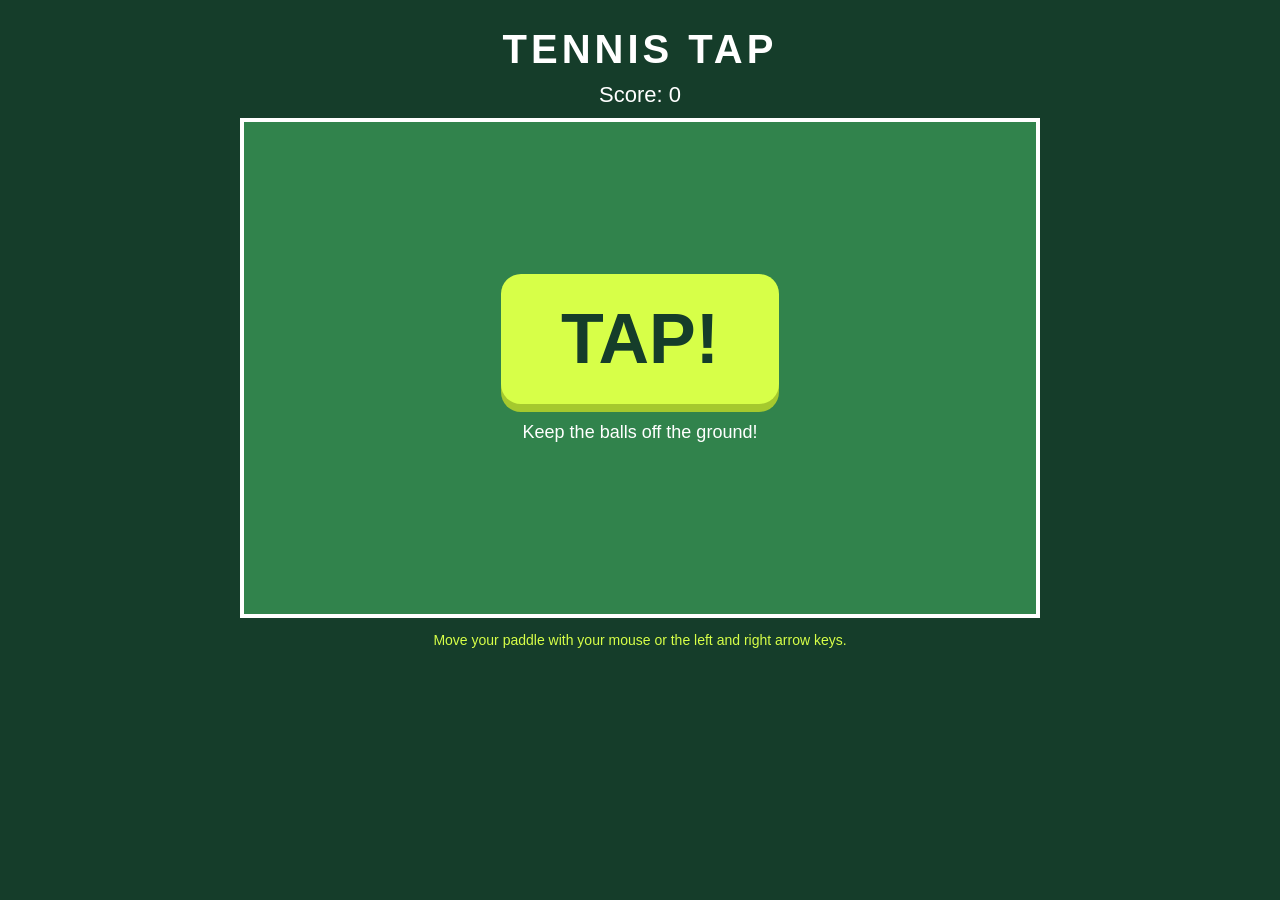
==== pages/fullgame.html @ c1b69284 "Add files via upload" ====
<!DOCTYPE html>
<html lang="en">
  <head>
    <meta charset="UTF-8" />
    <meta name="viewport" content="width=device-width, initial-scale=1.0" />
    <title>Tennis Tap</title>
    <link rel="stylesheet" href="../assets/styles/styles.css" />
  </head>
  <body>
    <div class="game-container">
      <h1>TENNIS TAP</h1>

      <div class="score">Score: <span id="score">0</span></div>

      <div id="home-screen">
        <button id="tap-button">TAP!</button>
        <p>Keep the balls off the ground!</p>
      </div>

      <canvas id="game-board" width="800" height="500"></canvas>

      <div id="game-over">
        <h2>GAME OVER!</h2>
        <p>Your score: <span id="final-score">0</span></p>
        <button id="restart-button">PLAY AGAIN</button>
      </div>

      <p class="instructions">
        Move your paddle with your mouse or the left and right arrow keys.
      </p>
    </div>

    <script src="../assets/scripts/game-script.js"></script>
  </body>
</html>
---- assets/styles/styles.css ----
body {
  margin: 0;
  font-family: Arial, sans-serif;
  background: #153d2a;
  color: white;
  text-align: center;
}

.game-container {
  width: 800px;
  max-width: 95%;
  margin: 25px auto;
}

h1 {
  font-size: 40px;
  letter-spacing: 4px;
  margin-bottom: 10px;
}

.score {
  font-size: 22px;
  margin: 10px;
}

#game-board {
  display: none;
  width: 100%;
  height: auto;
  background: #31834c;
  border: 4px solid white;
  box-sizing: border-box;
}

#home-screen {
  height: 500px;
  background: #31834c;
  border: 4px solid white;
  display: flex;
  flex-direction: column;
  justify-content: center;
  align-items: center;
  box-sizing: border-box;
}

#tap-button {
  font-size: 70px;
  font-weight: bold;
  color: #153d2a;
  background: #d7ff48;
  border: none;
  border-radius: 20px;
  padding: 25px 60px;
  cursor: pointer;
  box-shadow: 0 8px #a5c92e;
}

#tap-button:hover {
  transform: scale(1.05);
}

#home-screen p {
  font-size: 18px;
}

#game-over {
  display: none;
  background: #31834c;
  border: 4px solid white;
  padding: 50px 10px;
  box-sizing: border-box;
}

#game-over h2 {
  font-size: 38px;
}

#restart-button {
  padding: 15px 25px;
  font-size: 18px;
  font-weight: bold;
  background: #d7ff48;
  border: none;
  border-radius: 8px;
  cursor: pointer;
}

.instructions {
  font-size: 14px;
  color: #d7ff48;
}
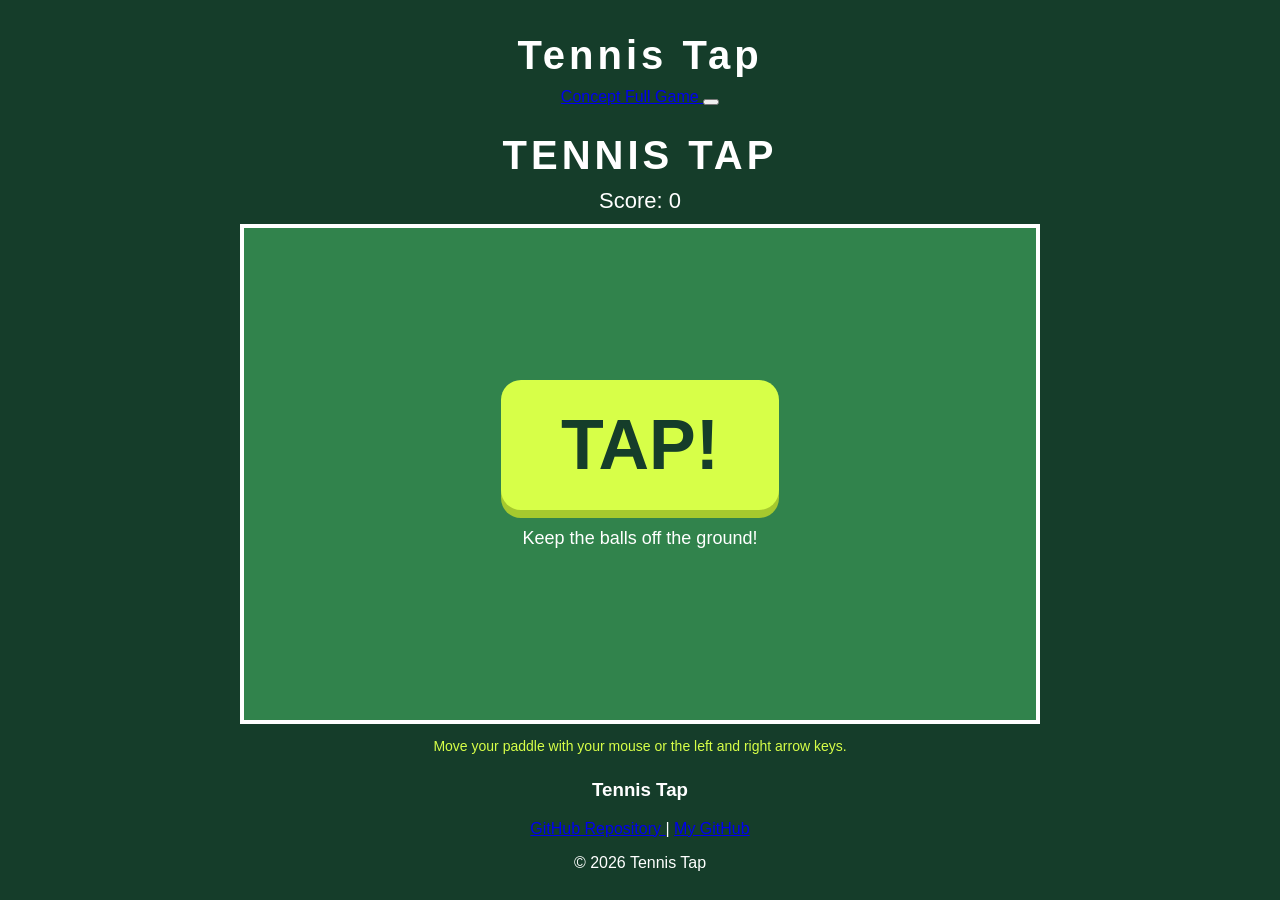
==== commit c9bf6465: "Add files via upload" ====
--- a/pages/fullgame.html
+++ b/pages/fullgame.html
@@ -7,6 +7,25 @@
     <link rel="stylesheet" href="../assets/styles/styles.css" />
   </head>
   <body>
+
+    <nav>
+      <h1>
+        <i class="bi bi-circle-fill"></i>
+        Tennis Tap
+      </h1>
+
+      <a href="../index.html"> Concept </a>
+
+      <a href="../pages/fullgame.html"> Full Game </a> 
+
+      <button
+        class="btn btn-light"
+        data-bs-toggle="modal"
+        data-bs-target="#instructionsModal"
+      >
+        
+      
+    </nav>
     <div class="game-container">
       <h1>TENNIS TAP</h1>
 
@@ -29,6 +48,18 @@
         Move your paddle with your mouse or the left and right arrow keys.
       </p>
     </div>
+    <footer>
+      <h3>Tennis Tap</h3>
+
+      <a href="https://github.com/Samhiggins024/dev-charlie"> GitHub Repository </a>
+
+      |
+
+      <a href="https://github.com/Samhiggins024"> My GitHub </a>
+
+
+      <p>© 2026 Tennis Tap</p>
+    </footer>
 
     <script src="../assets/scripts/game-script.js"></script>
   </body>
